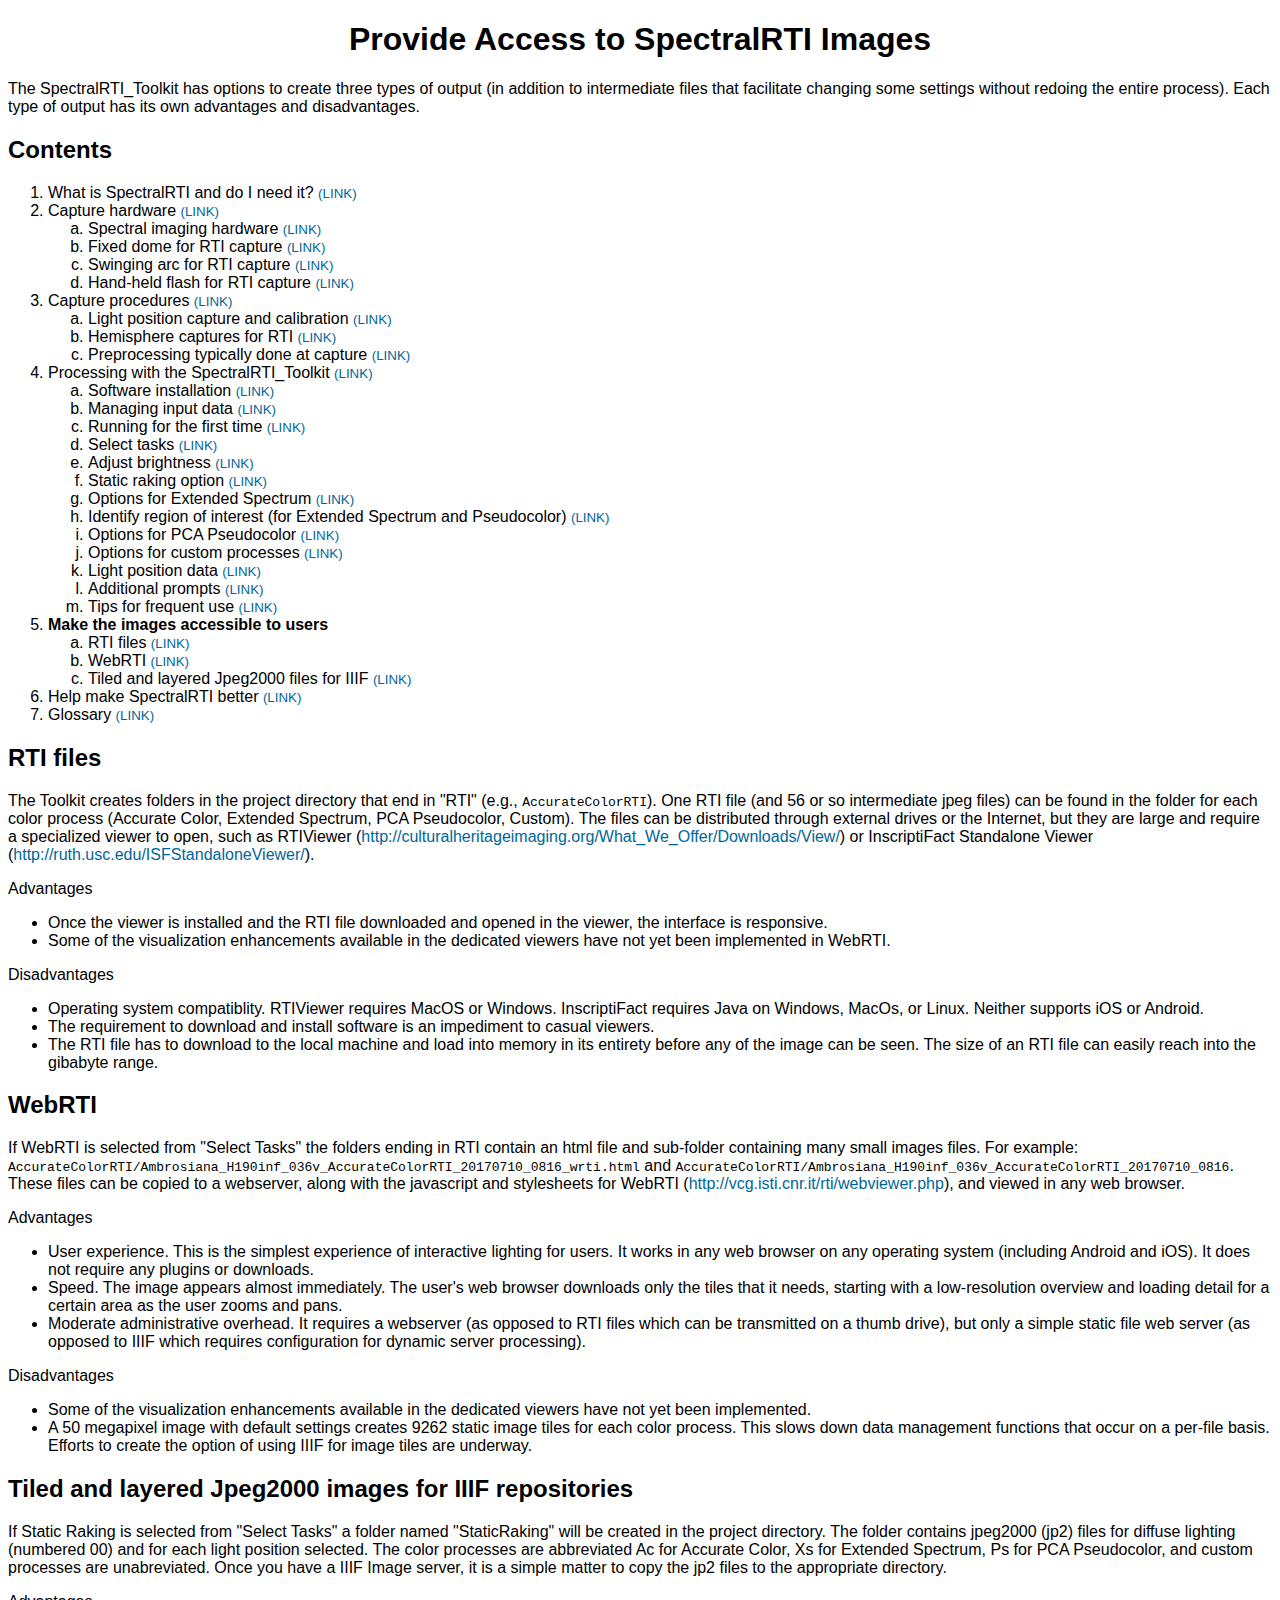
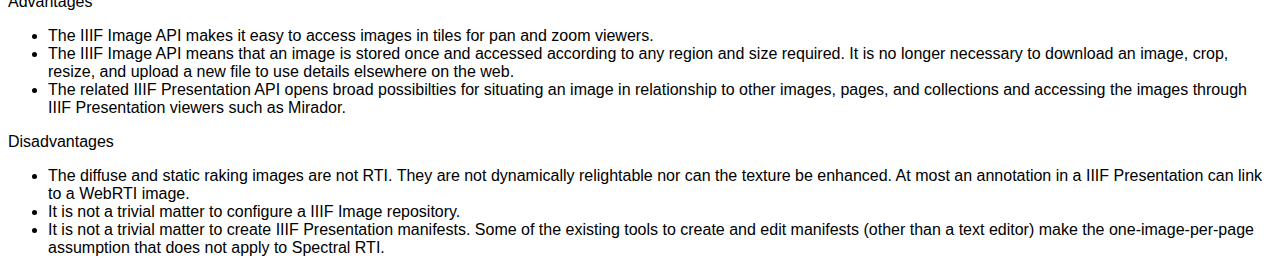
==== Guide/access.html @ 0f493f0a "Add files via upload" ====
<!DOCTYPE html>
<html>
<head>
<meta charset="UTF-8">
<title>Provide Access to SpectralRTI Images</title>
<link rel="stylesheet" type="text/css" href="styles.css">
</head>
<body>
<h1 class="title">Provide Access to SpectralRTI Images</h1>

<p>The SpectralRTI_Toolkit has options to create three types of output (in addition to intermediate files that facilitate changing some settings without redoing the entire process). Each type of output has its own advantages and disadvantages.</p>

<h2>Contents</h2>
<ol>
	<li>What is SpectralRTI and do I need it? <a href="intro.html" class="small">(LINK)</a></li>
	<li>Capture hardware <a href="hardware.html" class="small">(LINK)</a>
		<ol style="list-style-type:lower-alpha;}">
			<li>Spectral imaging hardware <a href="hardware.html#spectralhardware" class="small">(LINK)</a></li>
			<li>Fixed dome for RTI capture <a href="hardware.html#dome" class="small">(LINK)</a></li>
			<li>Swinging arc for RTI capture <a href="hardware.html#arc" class="small">(LINK)</a></li>
			<li>Hand-held flash for RTI capture <a href="hardware.html#flash" class="small">(LINK)</a></li>
		</ol>
	</li>
	<li>Capture procedures <a href="capture.html" class="small">(LINK)</a>
		<ol style="list-style-type:lower-alpha;}">
			<li>Light position capture and calibration <a href="capture.html#lpcalibration" class="small">(LINK)</a></li>
			<li>Hemisphere captures for RTI <a href="capture.html#hemisphere" class="small">(LINK)</a></li>
			<li>Preprocessing typically done at capture <a href="capture.html#preprocessing" class="small">(LINK)</a></li>
		</ol>
	</li>
	<li>Processing with the SpectralRTI_Toolkit <a href="processing.html" class="small">(LINK)</a>
		<ol style="list-style-type:lower-alpha;}">
			<li>Software installation <a href="processing.html#installation" class="small">(LINK)</a></li>
			<li>Managing input data <a href="processing.html#input" class="small">(LINK)</a></li>
			<li>Running for the first time <a href="processing.html#firstrun" class="small">(LINK)</a></li>
			<li>Select tasks <a href="processing.html#selecttasks" class="small">(LINK)</a></li>
			<li>Adjust brightness <a href="processing.html#brightness" class="small">(LINK)</a></li>
			<li>Static raking option <a href="processing.html#staticraking" class="small">(LINK)</a></li>
			<li>Options for Extended Spectrum <a href="processing.html#extendedspectrum" class="small">(LINK)</a></li>
			<li>Identify region of interest (for Extended Spectrum and Pseudocolor) <a href="processing.html#roi" class="small">(LINK)</a></li>
			<li>Options for PCA Pseudocolor <a href="processing.html#pcapseudocolor" class="small">(LINK)</a></li> 
			<li>Options for custom processes <a href="processing.html#custom" class="small">(LINK)</a></li>
			<li>Light position data <a href="processing.html#lpdata" class="small">(LINK)</a></li>
			<li>Additional prompts <a href="processing.html#locatefitter" class="small">(LINK)</a></li>
			<li>Tips for frequent use <a href="processing.html#frequentuse" class="small">(LINK)</a></li>
		</ol>
	</li>
	<li><b>Make the images accessible to users</b>
		<ol style="list-style-type:lower-alpha;}">
			<li>RTI files <a href="access.html#rtifiles" class="small">(LINK)</a></li>
			<li>WebRTI <a href="access.html#webrti" class="small">(LINK)</a></li>
			<li>Tiled and layered Jpeg2000 files for IIIF <a href="access.html#iiif" class="small">(LINK)</a></li>
		</ol>
	</li>
	<li>Help make SpectralRTI better <a href="volunteer.html" class="small">(LINK)</a></li>
	<li>Glossary <a href="glossary.html" class="small">(LINK)</a></li>
</ol>

<h2 id="rtifiles">RTI files</h2>
<p>The Toolkit creates folders in the project directory that end in "RTI" (e.g., <code>AccurateColorRTI</code>). One RTI file (and 56 or so intermediate jpeg files) can be found in the folder for each color process (Accurate Color, Extended Spectrum, PCA Pseudocolor, Custom). The files can be distributed through external drives or the Internet, but they are large and require a specialized viewer to open, such as RTIViewer (<a href="http://culturalheritageimaging.org/What_We_Offer/Downloads/View/">http://culturalheritageimaging.org/What_We_Offer/Downloads/View/</a>) or InscriptiFact Standalone Viewer (<a href="http://ruth.usc.edu/ISFStandaloneViewer/">http://ruth.usc.edu/ISFStandaloneViewer/</a>). </p>
<p>Advantages</p>
<ul>
	<li>Once the viewer is installed and the RTI file downloaded and opened in the viewer, the interface is responsive.</li>
	<li>Some of the visualization enhancements available in the dedicated viewers have not yet been implemented in WebRTI.</li>  
</ul>
<p>Disadvantages</p>
<ul>
	<li>Operating system compatiblity. RTIViewer requires MacOS or Windows. InscriptiFact requires Java on Windows, MacOs, or Linux. Neither supports iOS or Android.</li>
	<li>The requirement to download and install software is an impediment to casual viewers.</li> 
	<li>The RTI file has to download to the local machine and load into memory in its entirety before any of the image can be seen. The size of an RTI file can easily reach into the gibabyte range.</li>
</ul>

<h2 id="webrti">WebRTI</h2>
<p>If WebRTI is selected from "Select Tasks" the folders ending in RTI contain an html file and sub-folder containing many small images files. For example: <code>AccurateColorRTI/Ambrosiana_H190inf_036v_AccurateColorRTI_20170710_0816_wrti.html</code> and <code>AccurateColorRTI/Ambrosiana_H190inf_036v_AccurateColorRTI_20170710_0816</code>. These files can be copied to a webserver, along with the javascript and stylesheets for WebRTI (<a href="http://vcg.isti.cnr.it/rti/webviewer.php">http://vcg.isti.cnr.it/rti/webviewer.php</a>), and viewed in any web browser.</p>
<p>Advantages</p>
<ul>
	<li>User experience. This is the simplest experience of interactive lighting for users. It works in any web browser on any operating system (including Android and iOS). It does not require any plugins or downloads.</li>
	<li>Speed. The image appears almost immediately. The user's web browser downloads only the tiles that it needs, starting with a low-resolution overview and loading detail for a certain area as the user zooms and pans.</li>
	<li>Moderate administrative overhead. It requires a webserver (as opposed to RTI files which can be transmitted on a thumb drive), but only a simple static file web server (as opposed to IIIF which requires configuration for dynamic server processing).</li>  
</ul>
<p>Disadvantages</p>
<ul>
	<li>Some of the visualization enhancements available in the dedicated viewers have not yet been implemented.</li>
	<li>A 50 megapixel image with default settings creates 9262 static image tiles for each color process. This slows down data management functions that occur on a per-file basis. Efforts to create the option of using IIIF for image tiles are underway.</li> 
</ul>

<h2 id="iiif">Tiled and layered Jpeg2000 images for IIIF repositories</h2>
<p>If Static Raking is selected from "Select Tasks" a folder named "StaticRaking" will be created in the project directory. The folder contains jpeg2000 (jp2) files for diffuse lighting (numbered 00) and for each light position selected. The color processes are abbreviated Ac for Accurate Color, Xs for Extended Spectrum, Ps for PCA Pseudocolor, and custom processes are unabreviated. Once you have a IIIF Image server, it is a simple matter to copy the jp2 files to the appropriate directory.</p>
<p>Advantages</p>
<ul>
	<li>The IIIF Image API makes it easy to access images in tiles for pan and zoom viewers.</li>
	<li>The IIIF Image API means that an image is stored once and accessed according to any region and size required. It is no longer necessary to download an image, crop, resize, and upload a new file to use details elsewhere on the web.</li>
	<li>The related IIIF Presentation API opens broad possibilties for situating an image in relationship to other images, pages, and collections and accessing the images through IIIF Presentation viewers such as Mirador.</li>  
</ul>
<p>Disadvantages</p>
<ul>
	<li>The diffuse and static raking images are not RTI. They are not dynamically relightable nor can the texture be enhanced. At most an annotation in a IIIF Presentation can link to a WebRTI image.</li>
	<li>It is not a trivial matter to configure a IIIF Image repository.</li>
	<li>It is not a trivial matter to create IIIF Presentation manifests. Some of the existing tools to create and edit manifests (other than a text editor) make the one-image-per-page assumption that does not apply to Spectral RTI.</li>  
</ul>

</body>
</html>
---- Guide/styles.css ----
@CHARSET "UTF-8";
body{font-family:sans-serif;}
.title{text-align:center;}
.small{font-size:smaller;}
.volunteer{color:blue;}
a:link{ color:rgb(0,102,153);text-decoration:none;}
a:visited{color:rgb(0,153,102);text-decoration:none;}
a:active{color:rgb(0,102,102);}
a:hover{text-decoration:underline;}
h3{font-style:italic;}
.prompt{margin:20px 50px 20px 50px;padding:10px;border:1px solid green;border-radius:4px;background-color:lightgrey;}
.note{margin-left:100px;color:red;font-style:italic;}
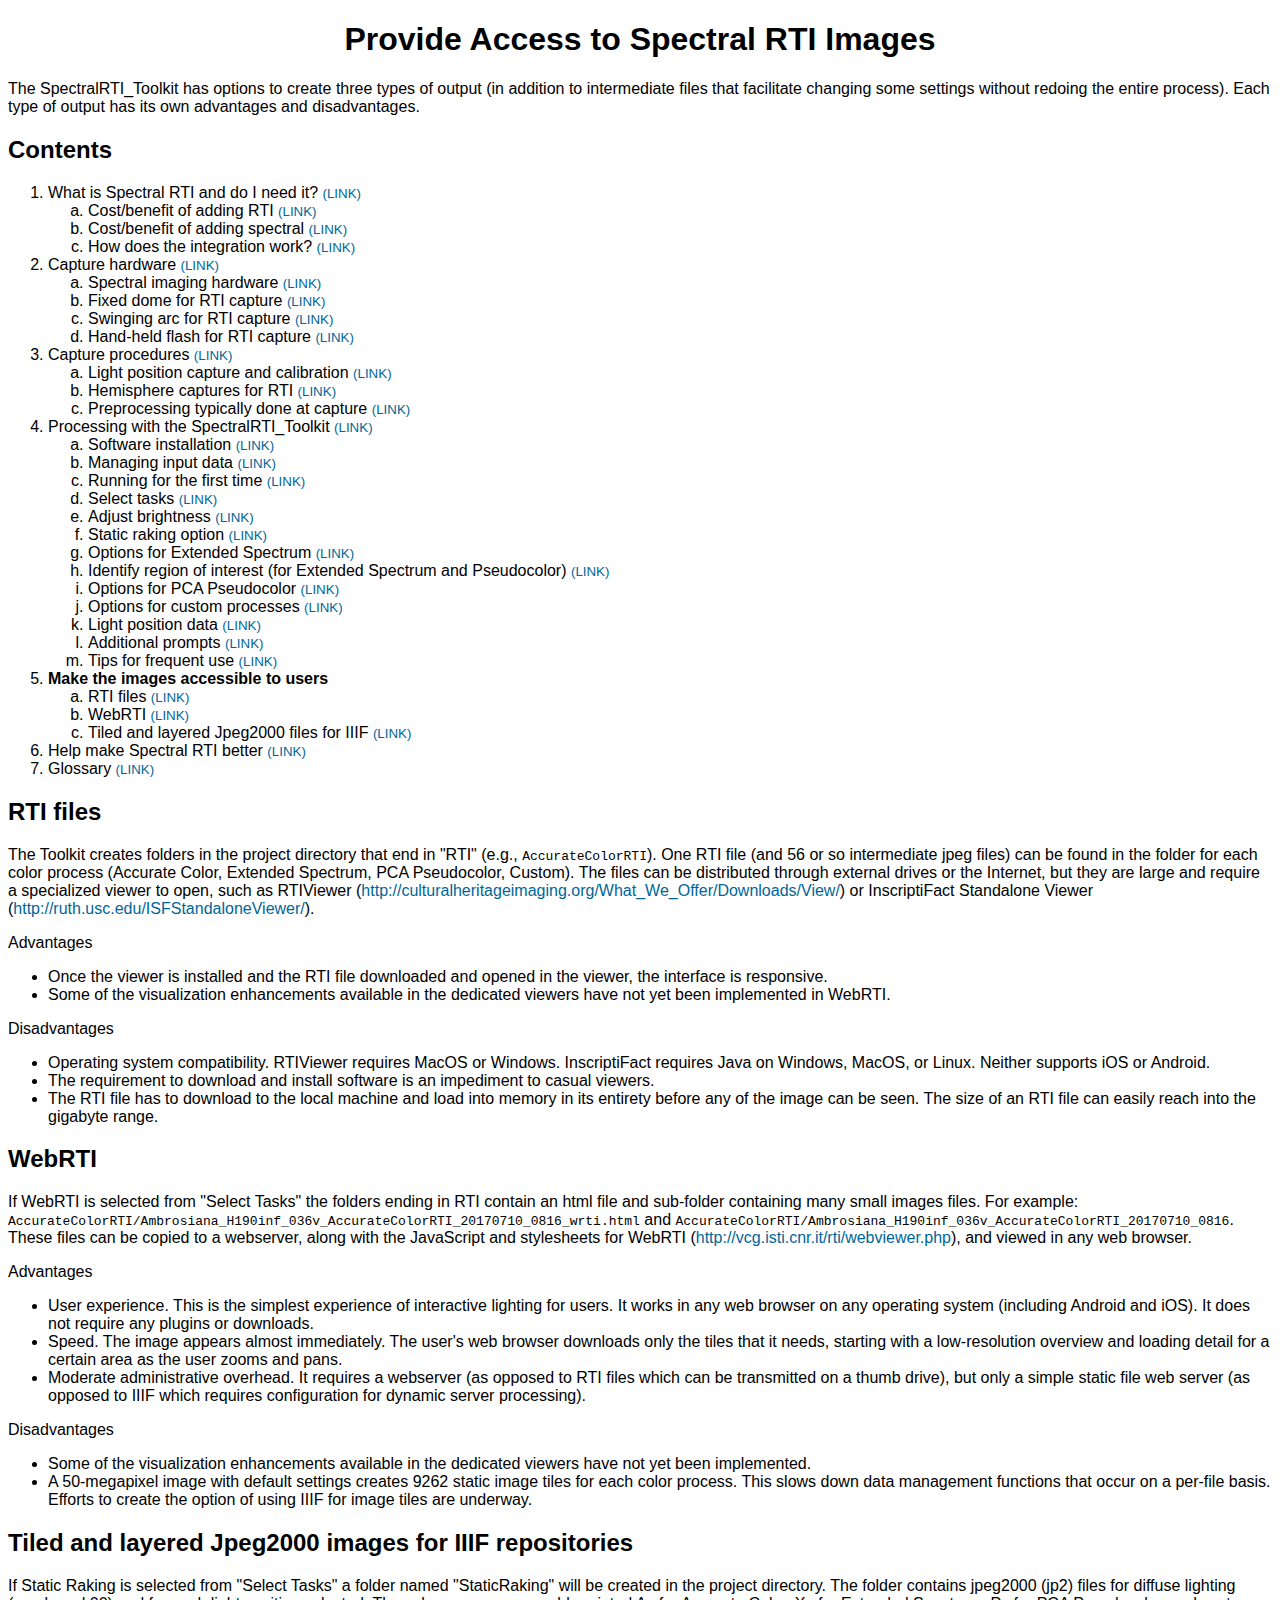
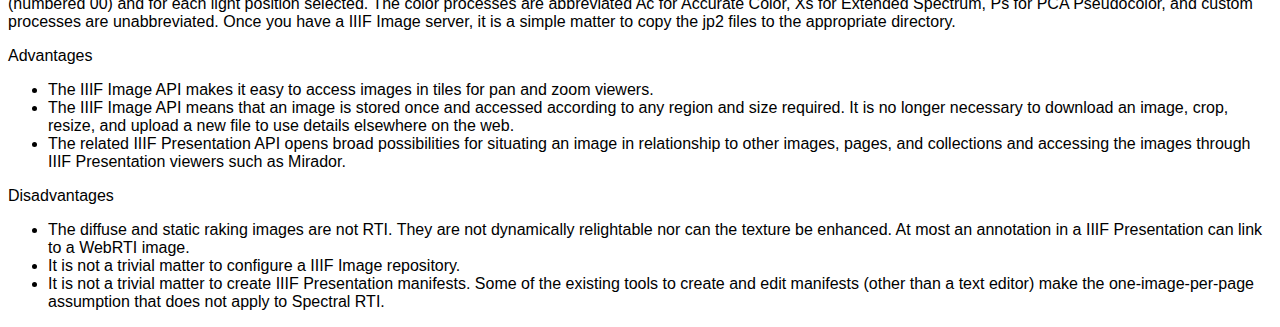
==== commit 94fb27b8: "Add files via upload" ====
--- a/Guide/access.html
+++ b/Guide/access.html
@@ -2,17 +2,23 @@
 <html>
 <head>
 <meta charset="UTF-8">
-<title>Provide Access to SpectralRTI Images</title>
+<title>Provide Access to Spectral RTI Images</title>
 <link rel="stylesheet" type="text/css" href="styles.css">
 </head>
 <body>
-<h1 class="title">Provide Access to SpectralRTI Images</h1>
+<h1 class="title">Provide Access to Spectral RTI Images</h1>
 
 <p>The SpectralRTI_Toolkit has options to create three types of output (in addition to intermediate files that facilitate changing some settings without redoing the entire process). Each type of output has its own advantages and disadvantages.</p>
 
 <h2>Contents</h2>
 <ol>
-	<li>What is SpectralRTI and do I need it? <a href="intro.html" class="small">(LINK)</a></li>
+	<li>What is Spectral RTI and do I need it? <a href="intro.html" class="small">(LINK)</a>
+		<ol style="list-style-type:lower-alpha;}">
+			<li>Cost/benefit of adding RTI <a href="intro.html#addrti" class="small">(LINK)</a></li>
+			<li>Cost/benefit of adding spectral <a href="intro.html#addspectral" class="small">(LINK)</a></li>
+			<li>How does the integration work? <a href="intro.html#how" class="small">(LINK)</a></li>
+		</ol>
+	</li>
 	<li>Capture hardware <a href="hardware.html" class="small">(LINK)</a>
 		<ol style="list-style-type:lower-alpha;}">
 			<li>Spectral imaging hardware <a href="hardware.html#spectralhardware" class="small">(LINK)</a></li>
@@ -38,7 +44,7 @@
 			<li>Static raking option <a href="processing.html#staticraking" class="small">(LINK)</a></li>
 			<li>Options for Extended Spectrum <a href="processing.html#extendedspectrum" class="small">(LINK)</a></li>
 			<li>Identify region of interest (for Extended Spectrum and Pseudocolor) <a href="processing.html#roi" class="small">(LINK)</a></li>
-			<li>Options for PCA Pseudocolor <a href="processing.html#pcapseudocolor" class="small">(LINK)</a></li> 
+			<li>Options for PCA Pseudocolor <a href="processing.html#pcapseudocolor" class="small">(LINK)</a></li>
 			<li>Options for custom processes <a href="processing.html#custom" class="small">(LINK)</a></li>
 			<li>Light position data <a href="processing.html#lpdata" class="small">(LINK)</a></li>
 			<li>Additional prompts <a href="processing.html#locatefitter" class="small">(LINK)</a></li>
@@ -52,7 +58,7 @@
 			<li>Tiled and layered Jpeg2000 files for IIIF <a href="access.html#iiif" class="small">(LINK)</a></li>
 		</ol>
 	</li>
-	<li>Help make SpectralRTI better <a href="volunteer.html" class="small">(LINK)</a></li>
+	<li>Help make Spectral RTI better <a href="volunteer.html" class="small">(LINK)</a></li>
 	<li>Glossary <a href="glossary.html" class="small">(LINK)</a></li>
 </ol>
 
@@ -61,42 +67,42 @@
 <p>Advantages</p>
 <ul>
 	<li>Once the viewer is installed and the RTI file downloaded and opened in the viewer, the interface is responsive.</li>
-	<li>Some of the visualization enhancements available in the dedicated viewers have not yet been implemented in WebRTI.</li>  
+	<li>Some of the visualization enhancements available in the dedicated viewers have not yet been implemented in WebRTI.</li>
 </ul>
 <p>Disadvantages</p>
 <ul>
-	<li>Operating system compatiblity. RTIViewer requires MacOS or Windows. InscriptiFact requires Java on Windows, MacOs, or Linux. Neither supports iOS or Android.</li>
-	<li>The requirement to download and install software is an impediment to casual viewers.</li> 
-	<li>The RTI file has to download to the local machine and load into memory in its entirety before any of the image can be seen. The size of an RTI file can easily reach into the gibabyte range.</li>
+	<li>Operating system compatibility. RTIViewer requires MacOS or Windows. InscriptiFact requires Java on Windows, MacOS, or Linux. Neither supports iOS or Android.</li>
+	<li>The requirement to download and install software is an impediment to casual viewers.</li>
+	<li>The RTI file has to download to the local machine and load into memory in its entirety before any of the image can be seen. The size of an RTI file can easily reach into the gigabyte range.</li>
 </ul>
 
 <h2 id="webrti">WebRTI</h2>
-<p>If WebRTI is selected from "Select Tasks" the folders ending in RTI contain an html file and sub-folder containing many small images files. For example: <code>AccurateColorRTI/Ambrosiana_H190inf_036v_AccurateColorRTI_20170710_0816_wrti.html</code> and <code>AccurateColorRTI/Ambrosiana_H190inf_036v_AccurateColorRTI_20170710_0816</code>. These files can be copied to a webserver, along with the javascript and stylesheets for WebRTI (<a href="http://vcg.isti.cnr.it/rti/webviewer.php">http://vcg.isti.cnr.it/rti/webviewer.php</a>), and viewed in any web browser.</p>
+<p>If WebRTI is selected from "Select Tasks" the folders ending in RTI contain an html file and sub-folder containing many small images files. For example: <code>AccurateColorRTI/Ambrosiana_H190inf_036v_AccurateColorRTI_20170710_0816_wrti.html</code> and <code>AccurateColorRTI/Ambrosiana_H190inf_036v_AccurateColorRTI_20170710_0816</code>. These files can be copied to a webserver, along with the JavaScript and stylesheets for WebRTI (<a href="http://vcg.isti.cnr.it/rti/webviewer.php">http://vcg.isti.cnr.it/rti/webviewer.php</a>), and viewed in any web browser.</p>
 <p>Advantages</p>
 <ul>
 	<li>User experience. This is the simplest experience of interactive lighting for users. It works in any web browser on any operating system (including Android and iOS). It does not require any plugins or downloads.</li>
 	<li>Speed. The image appears almost immediately. The user's web browser downloads only the tiles that it needs, starting with a low-resolution overview and loading detail for a certain area as the user zooms and pans.</li>
-	<li>Moderate administrative overhead. It requires a webserver (as opposed to RTI files which can be transmitted on a thumb drive), but only a simple static file web server (as opposed to IIIF which requires configuration for dynamic server processing).</li>  
+	<li>Moderate administrative overhead. It requires a webserver (as opposed to RTI files which can be transmitted on a thumb drive), but only a simple static file web server (as opposed to IIIF which requires configuration for dynamic server processing).</li>
 </ul>
 <p>Disadvantages</p>
 <ul>
 	<li>Some of the visualization enhancements available in the dedicated viewers have not yet been implemented.</li>
-	<li>A 50 megapixel image with default settings creates 9262 static image tiles for each color process. This slows down data management functions that occur on a per-file basis. Efforts to create the option of using IIIF for image tiles are underway.</li> 
+	<li>A 50-megapixel image with default settings creates 9262 static image tiles for each color process. This slows down data management functions that occur on a per-file basis. Efforts to create the option of using IIIF for image tiles are underway.</li>
 </ul>
 
 <h2 id="iiif">Tiled and layered Jpeg2000 images for IIIF repositories</h2>
-<p>If Static Raking is selected from "Select Tasks" a folder named "StaticRaking" will be created in the project directory. The folder contains jpeg2000 (jp2) files for diffuse lighting (numbered 00) and for each light position selected. The color processes are abbreviated Ac for Accurate Color, Xs for Extended Spectrum, Ps for PCA Pseudocolor, and custom processes are unabreviated. Once you have a IIIF Image server, it is a simple matter to copy the jp2 files to the appropriate directory.</p>
+<p>If Static Raking is selected from "Select Tasks" a folder named "StaticRaking" will be created in the project directory. The folder contains jpeg2000 (jp2) files for diffuse lighting (numbered 00) and for each light position selected. The color processes are abbreviated Ac for Accurate Color, Xs for Extended Spectrum, Ps for PCA Pseudocolor, and custom processes are unabbreviated. Once you have a IIIF Image server, it is a simple matter to copy the jp2 files to the appropriate directory.</p>
 <p>Advantages</p>
 <ul>
 	<li>The IIIF Image API makes it easy to access images in tiles for pan and zoom viewers.</li>
 	<li>The IIIF Image API means that an image is stored once and accessed according to any region and size required. It is no longer necessary to download an image, crop, resize, and upload a new file to use details elsewhere on the web.</li>
-	<li>The related IIIF Presentation API opens broad possibilties for situating an image in relationship to other images, pages, and collections and accessing the images through IIIF Presentation viewers such as Mirador.</li>  
+	<li>The related IIIF Presentation API opens broad possibilities for situating an image in relationship to other images, pages, and collections and accessing the images through IIIF Presentation viewers such as Mirador.</li>
 </ul>
 <p>Disadvantages</p>
 <ul>
 	<li>The diffuse and static raking images are not RTI. They are not dynamically relightable nor can the texture be enhanced. At most an annotation in a IIIF Presentation can link to a WebRTI image.</li>
 	<li>It is not a trivial matter to configure a IIIF Image repository.</li>
-	<li>It is not a trivial matter to create IIIF Presentation manifests. Some of the existing tools to create and edit manifests (other than a text editor) make the one-image-per-page assumption that does not apply to Spectral RTI.</li>  
+	<li>It is not a trivial matter to create IIIF Presentation manifests. Some of the existing tools to create and edit manifests (other than a text editor) make the one-image-per-page assumption that does not apply to Spectral RTI.</li>
 </ul>
 
 </body>
--- a/Guide/styles.css
+++ b/Guide/styles.css
@@ -9,4 +9,6 @@
 a:hover{text-decoration:underline;}
 h3{font-style:italic;}
 .prompt{margin:20px 50px 20px 50px;padding:10px;border:1px solid green;border-radius:4px;background-color:lightgrey;}
-.note{margin-left:100px;color:red;font-style:italic;}+.note{margin-left:100px;color:red;font-style:italic;}
+table{margin-left:auto;margin-right:auto;}
+td{padding:2px 10px 2px 10px;background-color:silver;}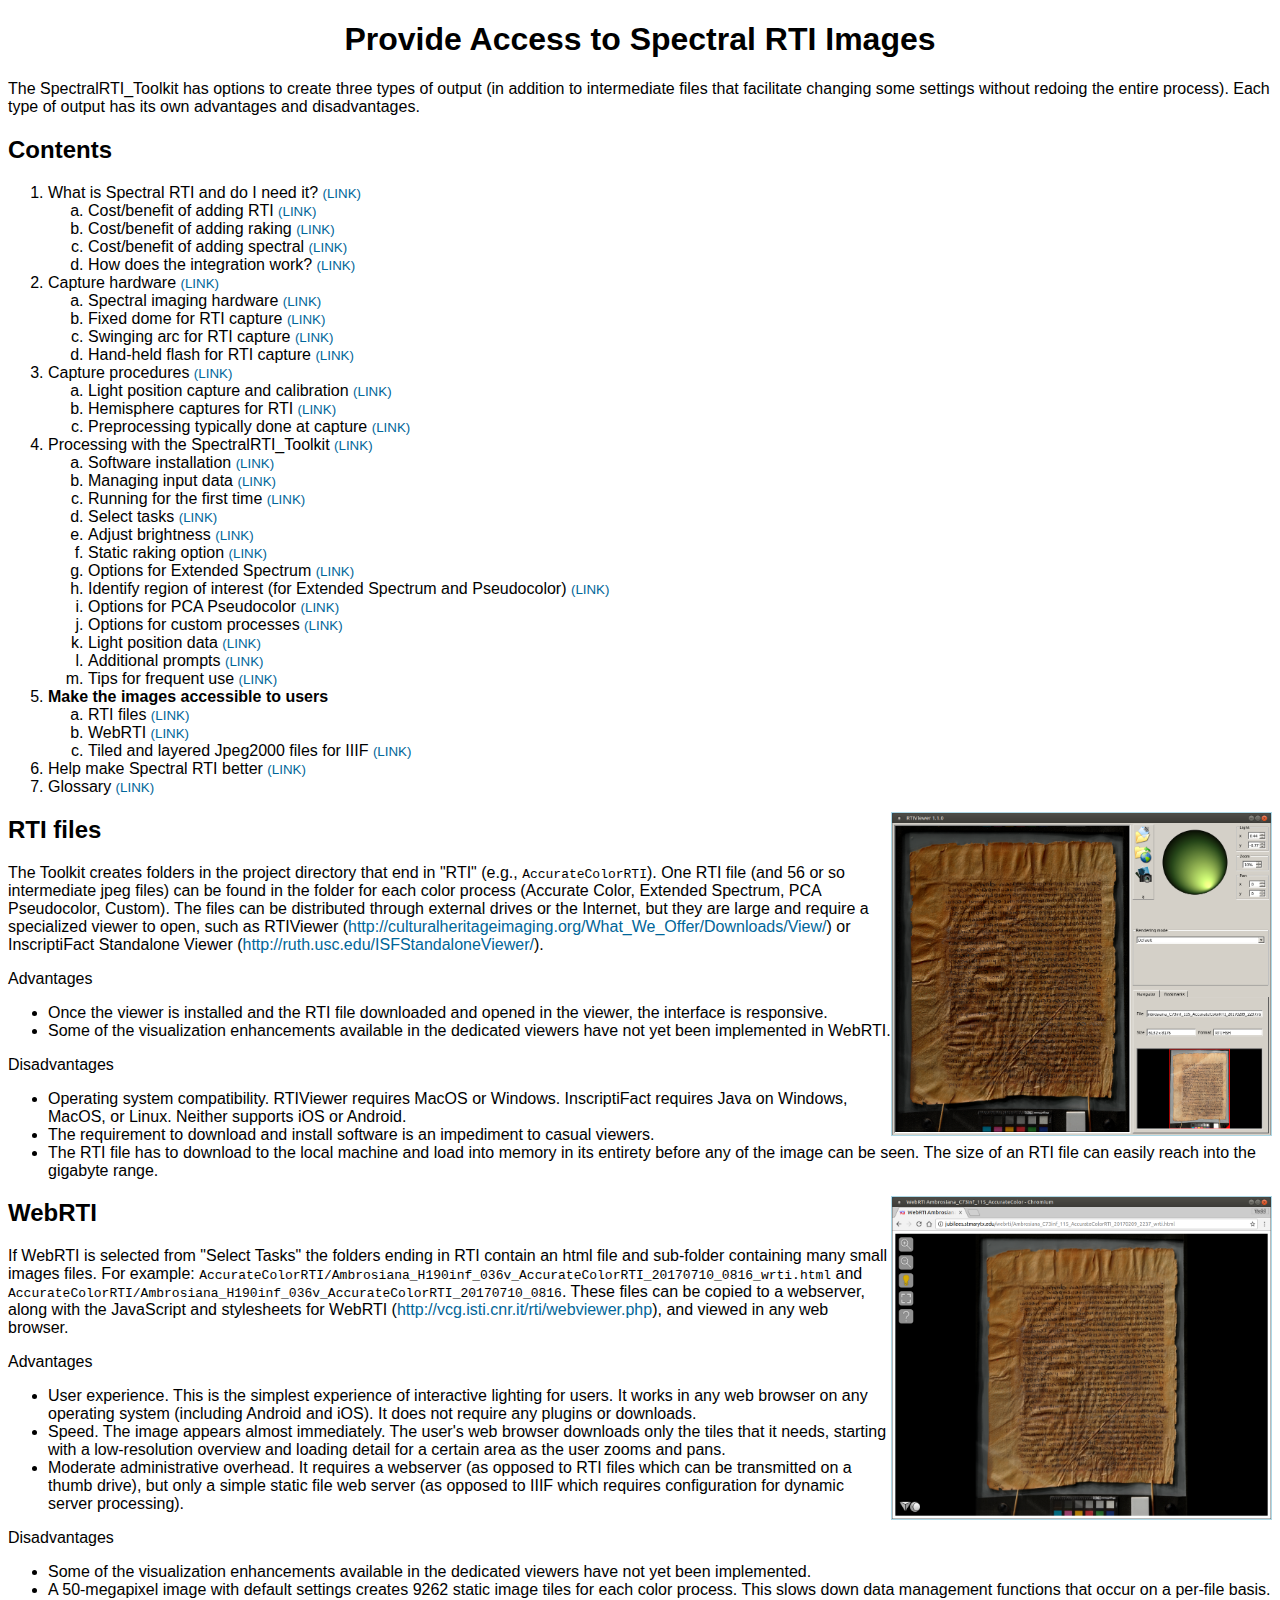
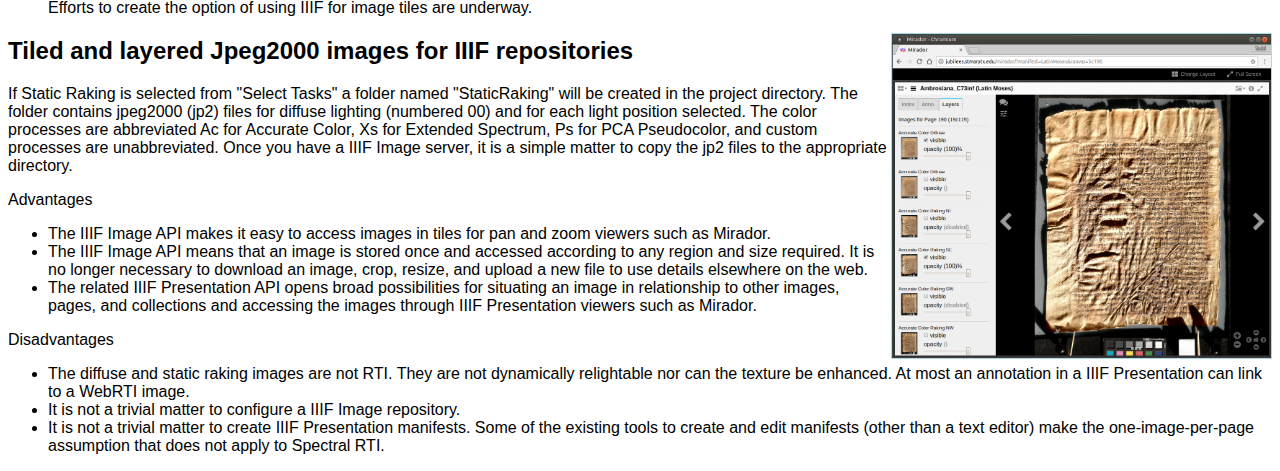
==== commit eaaf1259: "20180604 Update" ====
--- a/Guide/access.html
+++ b/Guide/access.html
@@ -15,6 +15,7 @@
 	<li>What is Spectral RTI and do I need it? <a href="intro.html" class="small">(LINK)</a>
 		<ol style="list-style-type:lower-alpha;}">
 			<li>Cost/benefit of adding RTI <a href="intro.html#addrti" class="small">(LINK)</a></li>
+			<li>Cost/benefit of adding raking <a href="intro.html#addraking" class="small">(LINK)</a></li>
 			<li>Cost/benefit of adding spectral <a href="intro.html#addspectral" class="small">(LINK)</a></li>
 			<li>How does the integration work? <a href="intro.html#how" class="small">(LINK)</a></li>
 		</ol>
@@ -62,6 +63,7 @@
 	<li>Glossary <a href="glossary.html" class="small">(LINK)</a></li>
 </ol>
 
+<a href="staticimages/RTIViewer.png" target="images"><img alt="RTI Viewer" src="staticimages/RTIViewer.png"></a>
 <h2 id="rtifiles">RTI files</h2>
 <p>The Toolkit creates folders in the project directory that end in "RTI" (e.g., <code>AccurateColorRTI</code>). One RTI file (and 56 or so intermediate jpeg files) can be found in the folder for each color process (Accurate Color, Extended Spectrum, PCA Pseudocolor, Custom). The files can be distributed through external drives or the Internet, but they are large and require a specialized viewer to open, such as RTIViewer (<a href="http://culturalheritageimaging.org/What_We_Offer/Downloads/View/">http://culturalheritageimaging.org/What_We_Offer/Downloads/View/</a>) or InscriptiFact Standalone Viewer (<a href="http://ruth.usc.edu/ISFStandaloneViewer/">http://ruth.usc.edu/ISFStandaloneViewer/</a>). </p>
 <p>Advantages</p>
@@ -76,6 +78,7 @@
 	<li>The RTI file has to download to the local machine and load into memory in its entirety before any of the image can be seen. The size of an RTI file can easily reach into the gigabyte range.</li>
 </ul>
 
+<a href="staticimages/WebRTI.png" target="images"><img alt="Web RTI" src="staticimages/WebRTI.png"></a>
 <h2 id="webrti">WebRTI</h2>
 <p>If WebRTI is selected from "Select Tasks" the folders ending in RTI contain an html file and sub-folder containing many small images files. For example: <code>AccurateColorRTI/Ambrosiana_H190inf_036v_AccurateColorRTI_20170710_0816_wrti.html</code> and <code>AccurateColorRTI/Ambrosiana_H190inf_036v_AccurateColorRTI_20170710_0816</code>. These files can be copied to a webserver, along with the JavaScript and stylesheets for WebRTI (<a href="http://vcg.isti.cnr.it/rti/webviewer.php">http://vcg.isti.cnr.it/rti/webviewer.php</a>), and viewed in any web browser.</p>
 <p>Advantages</p>
@@ -90,11 +93,15 @@
 	<li>A 50-megapixel image with default settings creates 9262 static image tiles for each color process. This slows down data management functions that occur on a per-file basis. Efforts to create the option of using IIIF for image tiles are underway.</li>
 </ul>
 
+<a href="staticimages/MiradorRaking.png" target="images"><img alt="Mirador Raking" src="staticimages/MiradorRaking.png"></a>
 <h2 id="iiif">Tiled and layered Jpeg2000 images for IIIF repositories</h2>
-<p>If Static Raking is selected from "Select Tasks" a folder named "StaticRaking" will be created in the project directory. The folder contains jpeg2000 (jp2) files for diffuse lighting (numbered 00) and for each light position selected. The color processes are abbreviated Ac for Accurate Color, Xs for Extended Spectrum, Ps for PCA Pseudocolor, and custom processes are unabbreviated. Once you have a IIIF Image server, it is a simple matter to copy the jp2 files to the appropriate directory.</p>
+<p>If Static Raking is selected from "Select Tasks" a folder named "StaticRaking" will be created in the project directory.
+The folder contains jpeg2000 (jp2) files for diffuse lighting (numbered 00) and for each light position selected.
+The color processes are abbreviated Ac for Accurate Color, Xs for Extended Spectrum, Ps for PCA Pseudocolor, and custom processes are unabbreviated.
+Once you have a IIIF Image server, it is a simple matter to copy the jp2 files to the appropriate directory.</p>
 <p>Advantages</p>
 <ul>
-	<li>The IIIF Image API makes it easy to access images in tiles for pan and zoom viewers.</li>
+	<li>The IIIF Image API makes it easy to access images in tiles for pan and zoom viewers such as Mirador.</li>
 	<li>The IIIF Image API means that an image is stored once and accessed according to any region and size required. It is no longer necessary to download an image, crop, resize, and upload a new file to use details elsewhere on the web.</li>
 	<li>The related IIIF Presentation API opens broad possibilities for situating an image in relationship to other images, pages, and collections and accessing the images through IIIF Presentation viewers such as Mirador.</li>
 </ul>
--- a/Guide/styles.css
+++ b/Guide/styles.css
@@ -8,7 +8,9 @@
 a:active{color:rgb(0,102,102);}
 a:hover{text-decoration:underline;}
 h3{font-style:italic;}
-.prompt{margin:20px 50px 20px 50px;padding:10px;border:1px solid green;border-radius:4px;background-color:lightgrey;}
+.prompt{margin:20px 50px 20px 50px;padding:10px;border:1px solid green;border-radius:4px;background-color:lightgrey;max-width:50%;}
 .note{margin-left:100px;color:red;font-style:italic;}
 table{margin-left:auto;margin-right:auto;}
-td{padding:2px 10px 2px 10px;background-color:silver;}+td{padding:2px 10px 2px 10px;background-color:silver;}
+img{float:right;width:30%;border:1px solid lightblue;clear:right;}
+.caption{float:right;width:28%;clear:right;background-color:lightblue;padding:1em;font-size:85%;}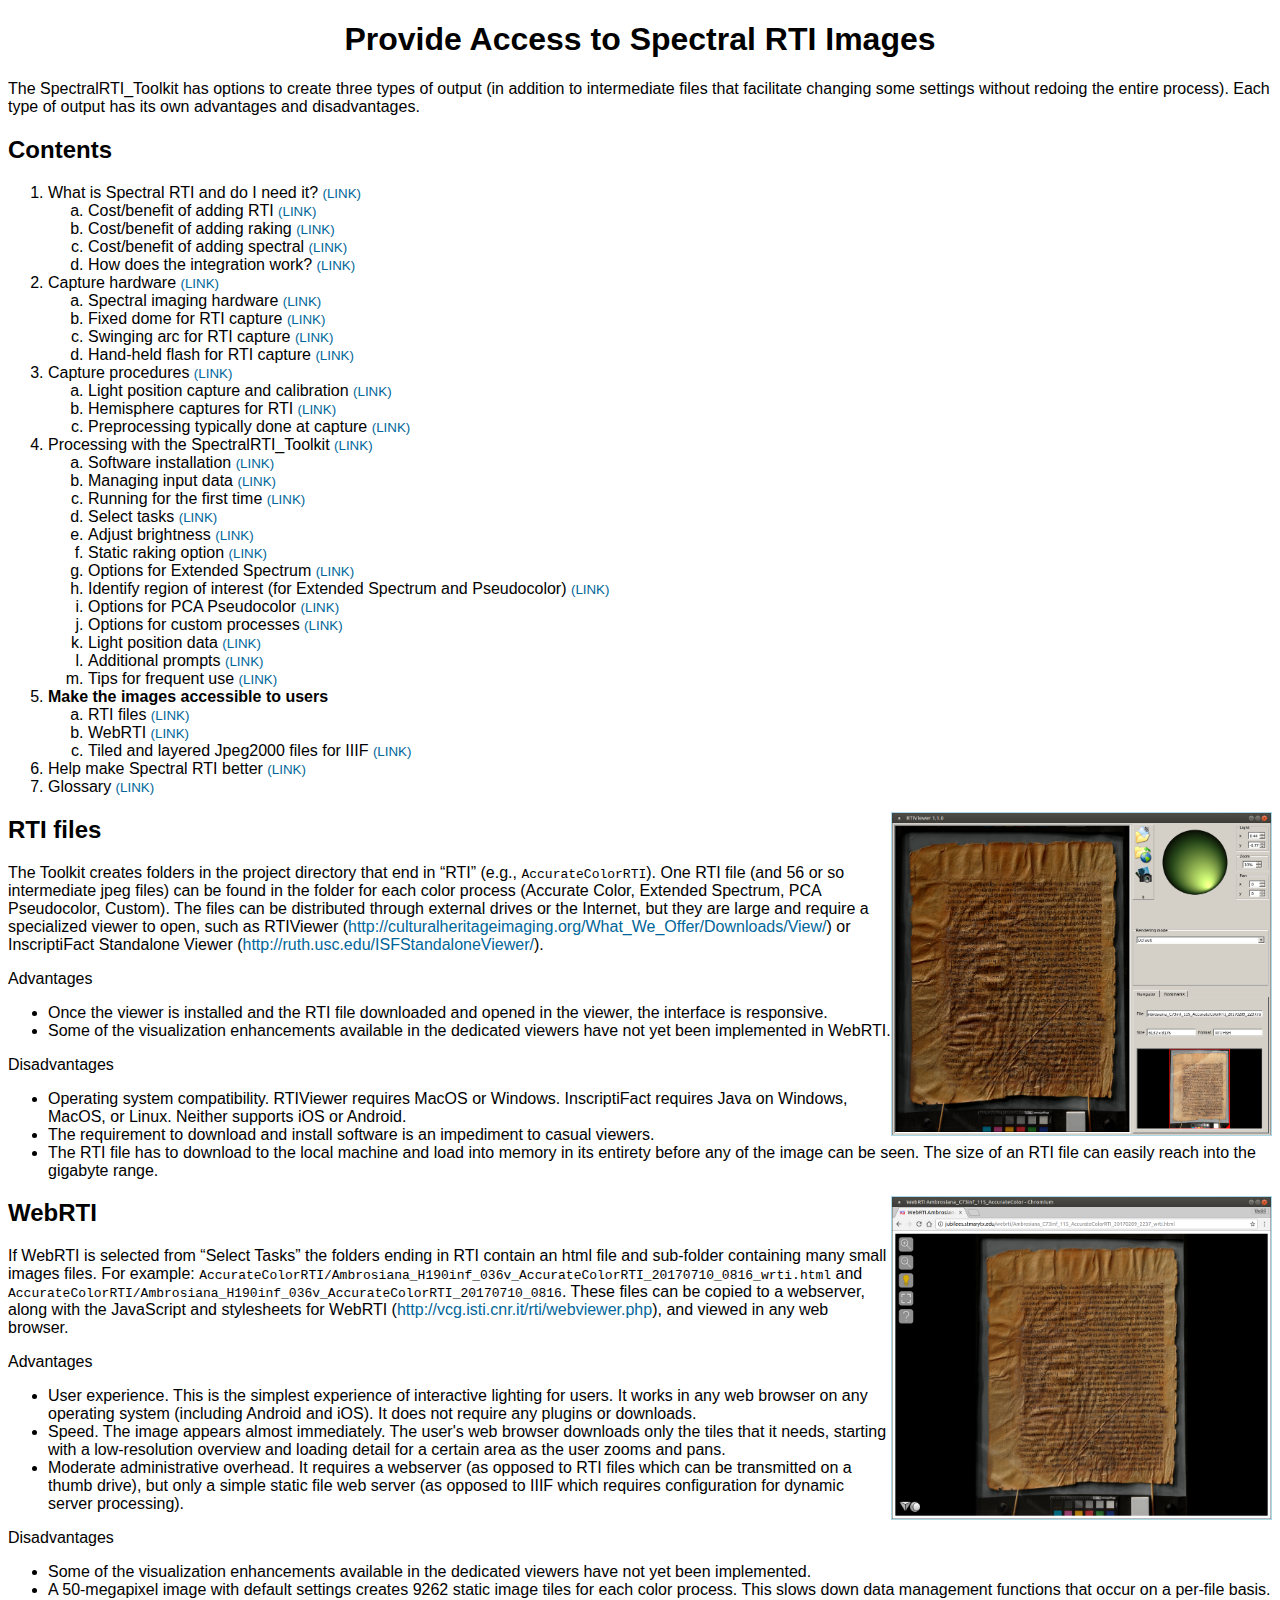
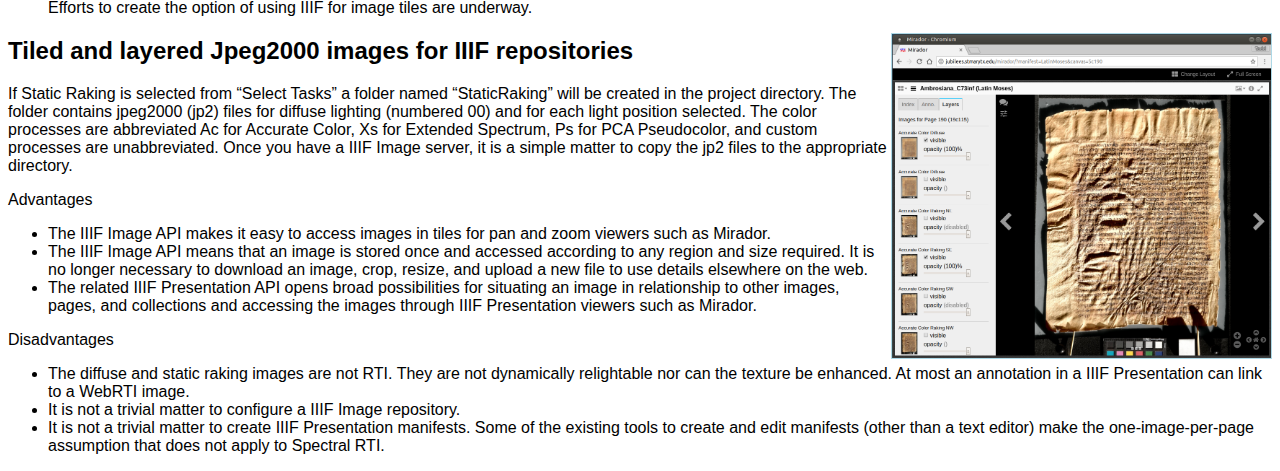
==== commit a21a596d: "Documentation Update November 2019" ====
--- a/Guide/access.html
+++ b/Guide/access.html
@@ -4,6 +4,10 @@
 <meta charset="UTF-8">
 <title>Provide Access to Spectral RTI Images</title>
 <link rel="stylesheet" type="text/css" href="styles.css">
+<meta name="Author" content="T. R. Hanneken">
+<meta name="Subject" content="Guide to Creating Spectral RTI Images">
+<meta name="Copyright" content="Jubilees Palimpsest Project">
+<link rel="license" href="https://creativecommons.org/licenses/by-sa/4.0/">
 </head>
 <body>
 <h1 class="title">Provide Access to Spectral RTI Images</h1>
@@ -65,7 +69,7 @@
 
 <a href="staticimages/RTIViewer.png" target="images"><img alt="RTI Viewer" src="staticimages/RTIViewer.png"></a>
 <h2 id="rtifiles">RTI files</h2>
-<p>The Toolkit creates folders in the project directory that end in "RTI" (e.g., <code>AccurateColorRTI</code>). One RTI file (and 56 or so intermediate jpeg files) can be found in the folder for each color process (Accurate Color, Extended Spectrum, PCA Pseudocolor, Custom). The files can be distributed through external drives or the Internet, but they are large and require a specialized viewer to open, such as RTIViewer (<a href="http://culturalheritageimaging.org/What_We_Offer/Downloads/View/">http://culturalheritageimaging.org/What_We_Offer/Downloads/View/</a>) or InscriptiFact Standalone Viewer (<a href="http://ruth.usc.edu/ISFStandaloneViewer/">http://ruth.usc.edu/ISFStandaloneViewer/</a>). </p>
+<p>The Toolkit creates folders in the project directory that end in “RTI” (e.g., <code>AccurateColorRTI</code>). One RTI file (and 56 or so intermediate jpeg files) can be found in the folder for each color process (Accurate Color, Extended Spectrum, PCA Pseudocolor, Custom). The files can be distributed through external drives or the Internet, but they are large and require a specialized viewer to open, such as RTIViewer (<a href="http://culturalheritageimaging.org/What_We_Offer/Downloads/View/">http://culturalheritageimaging.org/What_We_Offer/Downloads/View/</a>) or InscriptiFact Standalone Viewer (<a href="http://ruth.usc.edu/ISFStandaloneViewer/">http://ruth.usc.edu/ISFStandaloneViewer/</a>). </p>
 <p>Advantages</p>
 <ul>
 	<li>Once the viewer is installed and the RTI file downloaded and opened in the viewer, the interface is responsive.</li>
@@ -80,7 +84,7 @@
 
 <a href="staticimages/WebRTI.png" target="images"><img alt="Web RTI" src="staticimages/WebRTI.png"></a>
 <h2 id="webrti">WebRTI</h2>
-<p>If WebRTI is selected from "Select Tasks" the folders ending in RTI contain an html file and sub-folder containing many small images files. For example: <code>AccurateColorRTI/Ambrosiana_H190inf_036v_AccurateColorRTI_20170710_0816_wrti.html</code> and <code>AccurateColorRTI/Ambrosiana_H190inf_036v_AccurateColorRTI_20170710_0816</code>. These files can be copied to a webserver, along with the JavaScript and stylesheets for WebRTI (<a href="http://vcg.isti.cnr.it/rti/webviewer.php">http://vcg.isti.cnr.it/rti/webviewer.php</a>), and viewed in any web browser.</p>
+<p>If WebRTI is selected from “Select Tasks” the folders ending in RTI contain an html file and sub-folder containing many small images files. For example: <code>AccurateColorRTI/Ambrosiana_H190inf_036v_AccurateColorRTI_20170710_0816_wrti.html</code> and <code>AccurateColorRTI/Ambrosiana_H190inf_036v_AccurateColorRTI_20170710_0816</code>. These files can be copied to a webserver, along with the JavaScript and stylesheets for WebRTI (<a href="http://vcg.isti.cnr.it/rti/webviewer.php">http://vcg.isti.cnr.it/rti/webviewer.php</a>), and viewed in any web browser.</p>
 <p>Advantages</p>
 <ul>
 	<li>User experience. This is the simplest experience of interactive lighting for users. It works in any web browser on any operating system (including Android and iOS). It does not require any plugins or downloads.</li>
@@ -95,7 +99,7 @@
 
 <a href="staticimages/MiradorRaking.png" target="images"><img alt="Mirador Raking" src="staticimages/MiradorRaking.png"></a>
 <h2 id="iiif">Tiled and layered Jpeg2000 images for IIIF repositories</h2>
-<p>If Static Raking is selected from "Select Tasks" a folder named "StaticRaking" will be created in the project directory.
+<p>If Static Raking is selected from “Select Tasks” a folder named “StaticRaking” will be created in the project directory.
 The folder contains jpeg2000 (jp2) files for diffuse lighting (numbered 00) and for each light position selected.
 The color processes are abbreviated Ac for Accurate Color, Xs for Extended Spectrum, Ps for PCA Pseudocolor, and custom processes are unabbreviated.
 Once you have a IIIF Image server, it is a simple matter to copy the jp2 files to the appropriate directory.</p>
@@ -113,4 +117,4 @@
 </ul>
 
 </body>
-</html>+</html>
--- a/Guide/styles.css
+++ b/Guide/styles.css
@@ -13,4 +13,4 @@
 table{margin-left:auto;margin-right:auto;}
 td{padding:2px 10px 2px 10px;background-color:silver;}
 img{float:right;width:30%;border:1px solid lightblue;clear:right;}
-.caption{float:right;width:28%;clear:right;background-color:lightblue;padding:1em;font-size:85%;}+.caption{float:right;width:28%;clear:right;background-color:lightblue;padding:1%;font-size:85%;}